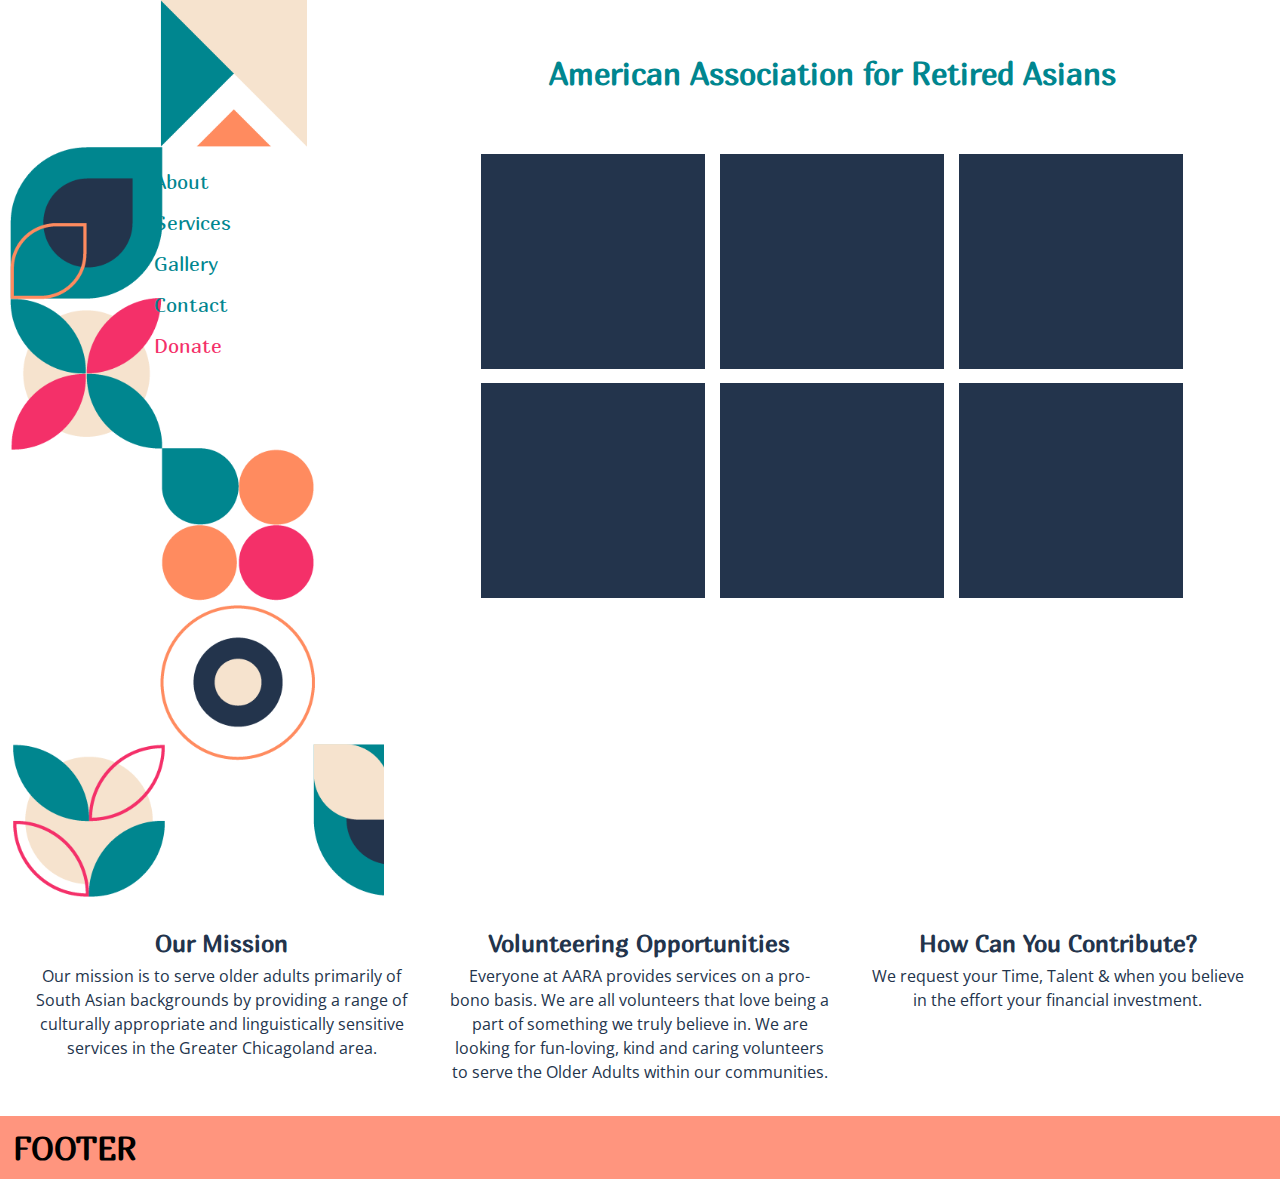
==== final_project/index.html @ 6210f530 "Edits" ====
<!DOCTYPE html>
<html>
<head>
	<title>American Association for Retired Asians</title>
	<link rel="stylesheet" type="text/css" href="css/reset.css">
	<link rel="stylesheet" type="text/css" href="css/style.css">
</head>

<body>
	<main>
		<header>
			<h1>American Association for Retired Asians</h1>
		</header>
		
		<div id="nav-height" class="clearfix">
			<nav>
				<a href="">About</a>
				<a href="">Services</a>
				<a href="">Gallery</a>
				<a href="">Contact</a>
				<a href="" id="donate">Donate</a>

			</nav>

			<aside>
				<div id="fig-collage">
				<figure>
			
				</figure>
				<figure>
					
				</figure>
				<figure>
					
				</figure>
				<figure>
					
				</figure>
				<figure>
					
				</figure>
				<figure>
					
				</figure>
				</div>
			</aside>
		</div>

		<section class="clearfix">
			<article>
				<h2>Our Mission</h2>
				<p>Our mission is to serve older adults primarily of South Asian backgrounds by providing a range of culturally appropriate and linguistically sensitive services in the Greater Chicagoland area.</p>
			</article>
			<article>
				<h2>Volunteering Opportunities</h2>
				<p>Everyone at AARA provides services on a pro- bono basis. We are all volunteers that love being a part of something we truly believe in. We are looking for fun-loving, kind and caring volunteers to serve the Older Adults within our communities.</p>
			</article>
			<article>
				<h2>How Can You Contribute?</h2>
				<p>We request your Time, Talent & when you believe in the effort your financial investment.</p>
			</article>
		</section>


		<footer>
			<h1>FOOTER</h1>
		</footer>
	</main>

</body>
</html>
---- final_project/css/style.css ----
@import url('https://fonts.googleapis.com/css?family=Marmelad|Open+Sans&display=swap');

		main {
			font-family: "Open Sans";
			font-size: 1em;
		}

		header {
			background-color: #FFFFFF;
			color: #00868F;
    		padding-left: 30%;
    		text-align: center;
    		background-image: url("../images/logo_place2.png");
    		background-repeat: no-repeat;
    		background-size: auto 100%;
    		background-position: 14px 0;
    		display: flex;
    		justify-content: center;
    		align-items: center;
    		font-size: 1.2vw;
    		height: 16.33vh;
		}

		h1, h2 {
			font-family: 'Marmelad', sans-serif;
		}

		nav {
			font-family: 'Marmelad', sans-serif;
			font-size: 1.6vw;
			background-color: #FFFFFF;
			width: 30%;
			float: left;
			padding: 1.2% 10% 0% 12%;
			background-image: url("../images/nav_background.png");
			background-repeat: no-repeat;
			background-size: auto 100%;
			background-position: 10px 0;
			line-height: 2em;
			height: 83.33vh;
			}

		nav a {
			text-decoration: none;
			color: #00868F;
		}

		nav a:hover {
			text-decoration: none;
			color: #23344C;
		}

		#donate {
			color: #F43069;
		}	

		figure {
			background-color: #23344C;
			width: 31.333%;
			float: left;
			padding: 1%;
			padding-bottom: 29%;
			margin: 1%;
		}

		section {
			background-color: #FFFFFF;
			padding: 1%;
		}

		article {
			width: 32.33%;
			background-color: #ffffff;
			float: left;
			padding: 1%;
			margin: .5%;
			color: #23344C;
			text-align: center;
		}

		aside {
			background-color: #FFFFFF;
   			width: 70%;
			float: left;
			padding-bottom: 5%;
		}

		#nav-height {
			display: flex;
    		/*margin:0 auto;*/
		}

		#fig-collage {
			width: 80%;
			text-align: center;
			margin-left: auto;
			margin-right: auto;
		}

		p {
			line-height: 1.5em;
			padding-top: 2%;
		}

		footer {
			background-color: #FF957E;
   			padding: 1%;
   			clear: both;
		}

		.clearfix:after {
    	display: block;
    	content: " ";
    	clear: both;
		}

		* {
		margin: 0;
		padding: 0;
		box-sizing: border-box;
		}
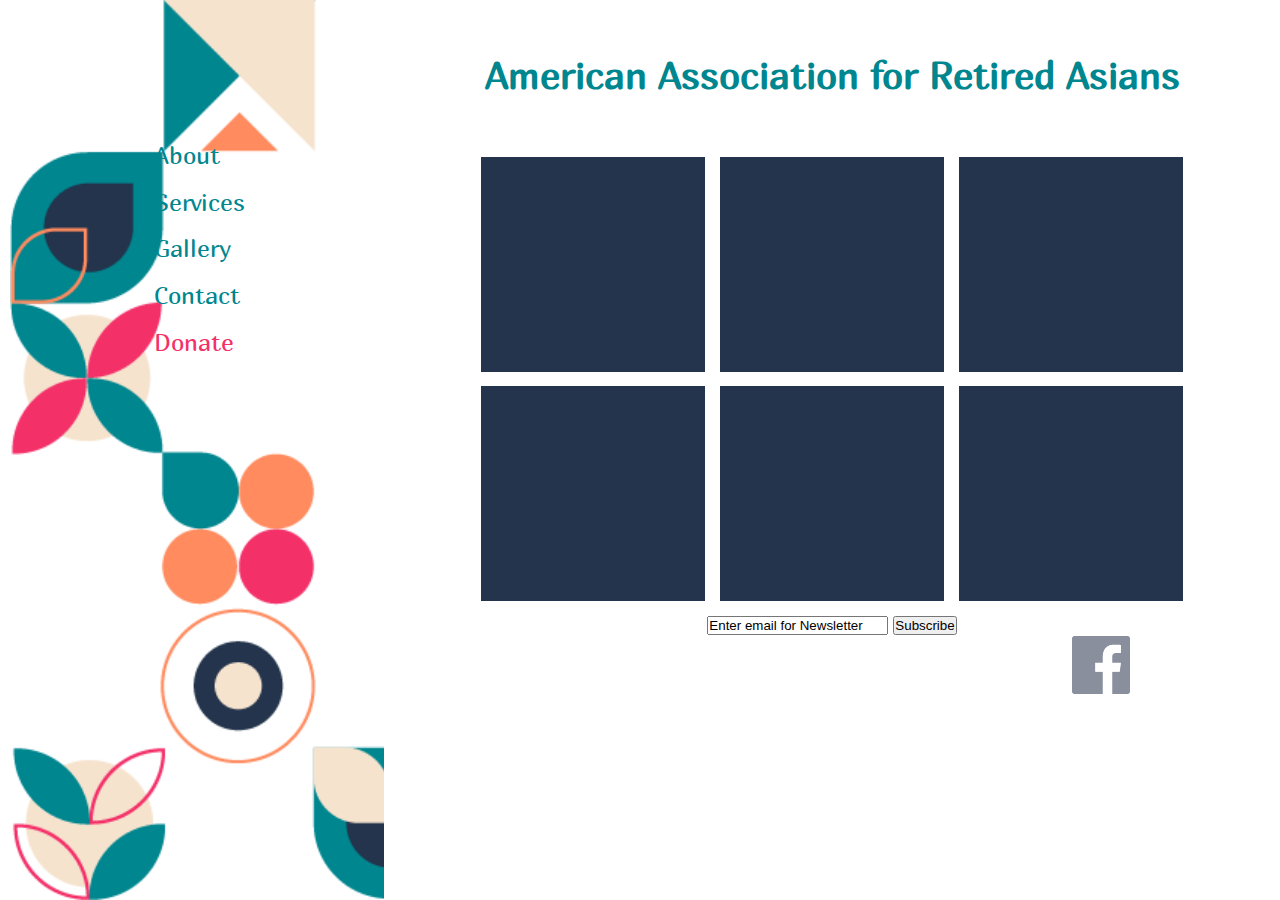
==== commit 5d01a7a2: "edits" ====
--- a/final_project/index.html
+++ b/final_project/index.html
@@ -4,23 +4,22 @@
 	<title>American Association for Retired Asians</title>
 	<link rel="stylesheet" type="text/css" href="css/reset.css">
 	<link rel="stylesheet" type="text/css" href="css/style.css">
+	<meta name="viewport" content="width=device-width, initial-scale=1">
 </head>
 
-<body>
+<body>	
+	<nav>
+			<a href="">About</a><br>
+			<a href="">Services</a><br>
+			<a href="">Gallery</a><br>
+			<a href="">Contact</a><br>
+			<a href="" id="donate">Donate</a><br>
+
+	</nav>
 	<main>
-		<header>
-			<h1>American Association for Retired Asians</h1>
-		</header>
-		
-		<div id="nav-height" class="clearfix">
-			<nav>
-				<a href="">About</a>
-				<a href="">Services</a>
-				<a href="">Gallery</a>
-				<a href="">Contact</a>
-				<a href="" id="donate">Donate</a>
-
-			</nav>
+			<header>
+				<h1>American Association for Retired Asians</h1>
+			</header>
 
 			<aside>
 				<div id="fig-collage">
@@ -43,29 +42,18 @@
 					
 				</figure>
 				</div>
+
 			</aside>
-		</div>
 
-		<section class="clearfix">
-			<article>
-				<h2>Our Mission</h2>
-				<p>Our mission is to serve older adults primarily of South Asian backgrounds by providing a range of culturally appropriate and linguistically sensitive services in the Greater Chicagoland area.</p>
-			</article>
-			<article>
-				<h2>Volunteering Opportunities</h2>
-				<p>Everyone at AARA provides services on a pro- bono basis. We are all volunteers that love being a part of something we truly believe in. We are looking for fun-loving, kind and caring volunteers to serve the Older Adults within our communities.</p>
-			</article>
-			<article>
-				<h2>How Can You Contribute?</h2>
-				<p>We request your Time, Talent & when you believe in the effort your financial investment.</p>
-			</article>
-		</section>
+			<div class="clearfix"></div>
 
-
-		<footer>
-			<h1>FOOTER</h1>
-		</footer>
+			<footer>
+				<span class="newsletter"><form>
+				<input type="text" value="Enter email for Newsletter">
+				<input type="button" value="Subscribe">
+				</form></span>
+				<span class="connect"><img src="images/fb_logo.png" width="auto" height="auto"></span>
+			</footer>
 	</main>
-
 </body>
 </html>--- a/final_project/css/style.css
+++ b/final_project/css/style.css
@@ -2,23 +2,21 @@
 
 		main {
 			font-family: "Open Sans";
-			font-size: 1em;
+    		font-size: 100%;
+    		width: 70%;
+    		float: left;
 		}
 
 		header {
 			background-color: #FFFFFF;
 			color: #00868F;
-    		padding-left: 30%;
     		text-align: center;
-    		background-image: url("../images/logo_place2.png");
-    		background-repeat: no-repeat;
-    		background-size: auto 100%;
-    		background-position: 14px 0;
     		display: flex;
     		justify-content: center;
     		align-items: center;
-    		font-size: 1.2vw;
-    		height: 16.33vh;
+    		min-height: 16.666vh;
+    		font-size: 1.2em;
+
 		}
 
 		h1, h2 {
@@ -27,20 +25,22 @@
 
 		nav {
 			font-family: 'Marmelad', sans-serif;
-			font-size: 1.6vw;
+			font-size: 1.5em;
 			background-color: #FFFFFF;
 			width: 30%;
 			float: left;
-			padding: 1.2% 10% 0% 12%;
-			background-image: url("../images/nav_background.png");
+			padding: 10.3% 10% 0% 12%;
+			line-height: 1.95em;
+			background-image: url("../images/nav_all.png");
 			background-repeat: no-repeat;
 			background-size: auto 100%;
 			background-position: 10px 0;
-			line-height: 2em;
-			height: 83.33vh;
+			min-height: 100vh;
+			position: relative;
 			}
 
 		nav a {
+			position: absolute;
 			text-decoration: none;
 			color: #00868F;
 		}
@@ -63,31 +63,10 @@
 			margin: 1%;
 		}
 
-		section {
-			background-color: #FFFFFF;
-			padding: 1%;
-		}
-
-		article {
-			width: 32.33%;
-			background-color: #ffffff;
-			float: left;
-			padding: 1%;
-			margin: .5%;
-			color: #23344C;
-			text-align: center;
-		}
-
 		aside {
 			background-color: #FFFFFF;
-   			width: 70%;
-			float: left;
-			padding-bottom: 5%;
-		}
-
-		#nav-height {
-			display: flex;
-    		/*margin:0 auto;*/
+   			width: 100%;
+   			min-height: 6
 		}
 
 		#fig-collage {
@@ -103,9 +82,19 @@
 		}
 
 		footer {
-			background-color: #FF957E;
-   			padding: 1%;
-   			clear: both;
+			background-color: #FFFFFF;
+			color: #00868F;
+    		min-height: 16.666vh;
+    		text-align: center;
+    		font-size: 1.2em;
+		}
+
+		.connect {
+			padding-left: 30%;
+		}
+
+		.newsletter {
+			padding-right: 30%;
 		}
 
 		.clearfix:after {
@@ -118,4 +107,81 @@
 		margin: 0;
 		padding: 0;
 		box-sizing: border-box;
-		}+		}
+
+		/* For iphone 10 in landscape mode */ 			
+		@media only screen and (max-width: 812px) {
+
+			nav {
+				line-height: .95em;
+			}
+
+			nav a {
+				font-size: .5em;
+			}
+
+			header {
+				font-size: .6em;
+			}
+
+		}
+
+		/* For iphone 10 portrait mode */
+
+		@media only screen and (max-width: 640px) {
+
+			section {
+				background-image: url("../images/nav_all.png");
+				background-position: center;
+				background-repeat: no-repeat;
+				background-size: auto 100%;
+				height: 100vh;
+			}
+
+			main {
+				width: 100%;
+			}
+
+			nav {
+				float: none;
+				background: none;
+				font-size: 1em;
+				width: 100%;
+				text-align: center;
+				padding: 1% 1%;
+				min-height: auto;
+			}
+
+			nav a {
+				padding-left: .7%;
+				padding-right: .7%;
+			}
+
+			aside {
+				float: none;
+				width: 100%;
+				padding: 6.3%;
+				background: none;
+			}
+
+
+			header {
+				background: none;
+				font-size: 1em;
+				padding: 5% 0 0 5%;
+			}
+
+			footer {
+				background: none;
+				font-size: 1em;
+				padding: 1%;
+			}
+
+			figure {
+				width: 48%;
+				float: left;
+				padding-bottom: 48%;
+			}
+
+		}
+		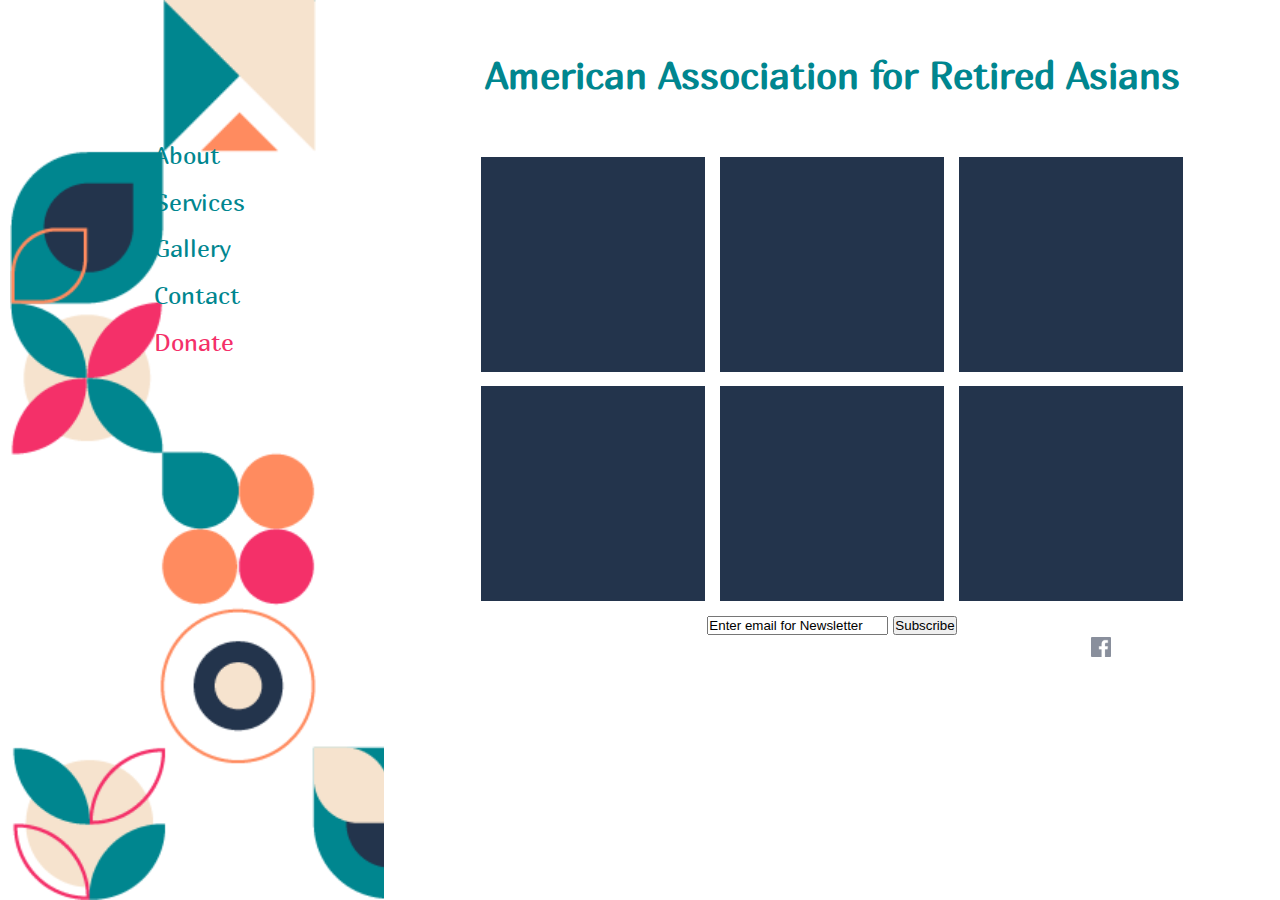
==== commit a6378632: "edits" ====
--- a/final_project/index.html
+++ b/final_project/index.html
@@ -9,11 +9,11 @@
 
 <body>	
 	<nav>
-			<a href="">About</a><br>
-			<a href="">Services</a><br>
-			<a href="">Gallery</a><br>
-			<a href="">Contact</a><br>
-			<a href="" id="donate">Donate</a><br>
+			<a href="">About</a>
+			<a href="">Services</a>
+			<a href="">Gallery</a>
+			<a href="">Contact</a>
+			<a href="" id="donate">Donate</a>
 
 	</nav>
 	<main>
@@ -52,7 +52,7 @@
 				<input type="text" value="Enter email for Newsletter">
 				<input type="button" value="Subscribe">
 				</form></span>
-				<span class="connect"><img src="images/fb_logo.png" width="auto" height="auto"></span>
+				<span class="connect"><img src="images/fb_logo.png" width="20px" height="20px"></span>
 			</footer>
 	</main>
 </body>
--- a/final_project/css/style.css
+++ b/final_project/css/style.css
@@ -40,7 +40,6 @@
 			}
 
 		nav a {
-			position: absolute;
 			text-decoration: none;
 			color: #00868F;
 		}
@@ -130,14 +129,6 @@
 
 		@media only screen and (max-width: 640px) {
 
-			section {
-				background-image: url("../images/nav_all.png");
-				background-position: center;
-				background-repeat: no-repeat;
-				background-size: auto 100%;
-				height: 100vh;
-			}
-
 			main {
 				width: 100%;
 			}
@@ -145,11 +136,11 @@
 			nav {
 				float: none;
 				background: none;
-				font-size: 1em;
+				font-size: 2em;
 				width: 100%;
 				text-align: center;
 				padding: 1% 1%;
-				min-height: auto;
+				min-height: 5vh;
 			}
 
 			nav a {
@@ -160,21 +151,23 @@
 			aside {
 				float: none;
 				width: 100%;
-				padding: 6.3%;
 				background: none;
+				min-height: 75vh;
 			}
 
 
 			header {
 				background: none;
-				font-size: 1em;
-				padding: 5% 0 0 5%;
+				font-size: .6em;
+				min-height: 10vh;
+
 			}
 
 			footer {
 				background: none;
 				font-size: 1em;
 				padding: 1%;
+				min-height: 10vh;
 			}
 
 			figure {
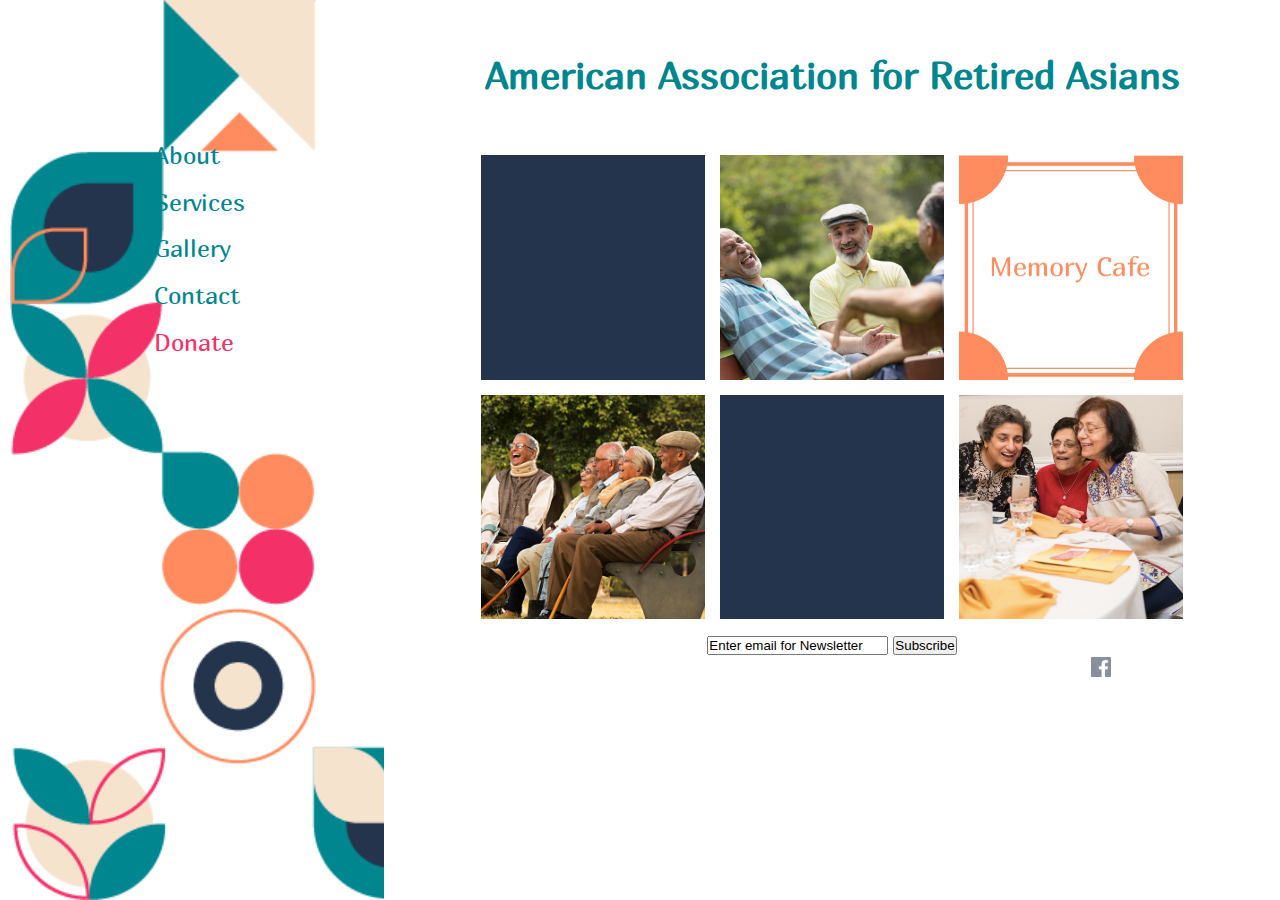
==== commit 62dd06cc: "final project edits" ====
--- a/final_project/index.html
+++ b/final_project/index.html
@@ -23,24 +23,25 @@
 
 			<aside>
 				<div id="fig-collage">
-				<figure>
-			
-				</figure>
-				<figure>
+				<figure class="bluebg">
 					
 				</figure>
 				<figure>
+					<img src="images/image1.jpg" width="100%" height="100%">
+				</figure>
+				<figure>
+					<img src="images/memory.png" width="100%" height="100%">
+				</figure>
+				<figure>
+					<img src="images/image2.jpg" width="100%" height="100%">
+				</figure>
+				<figure class="bluebg">
 					
 				</figure>
 				<figure>
-					
+					<img src="images/image3.jpg" width="100%" height="100%">
 				</figure>
-				<figure>
-					
-				</figure>
-				<figure>
-					
-				</figure>
+
 				</div>
 
 			</aside>
--- a/final_project/css/style.css
+++ b/final_project/css/style.css
@@ -54,18 +54,27 @@
 		}	
 
 		figure {
-			background-color: #23344C;
 			width: 31.333%;
 			float: left;
-			padding: 1%;
-			padding-bottom: 29%;
-			margin: 1%;
+			border: 0;
+			/*padding-bottom: 29%;*/
+			margin: .7% 1%;
+		}
+
+		.bluebg {
+			background-color: #23344C;
+			padding-bottom: 31.333%;
 		}
 
 		aside {
 			background-color: #FFFFFF;
    			width: 100%;
-   			min-height: 6
+		}
+
+		img {
+			padding: 0;
+			margin: 0;
+			border: 0;
 		}
 
 		#fig-collage {
@@ -112,7 +121,8 @@
 		@media only screen and (max-width: 812px) {
 
 			nav {
-				line-height: .95em;
+				line-height: .7em;
+				width: 2=3	5%;
 			}
 
 			nav a {
@@ -121,6 +131,16 @@
 
 			header {
 				font-size: .6em;
+				min-height: 16.666;
+			}
+
+			footer {
+				font-size: .6em;
+				min-height: 16.666;
+			}
+
+			main {
+				width: 65%;
 			}
 
 		}
@@ -152,7 +172,7 @@
 				float: none;
 				width: 100%;
 				background: none;
-				min-height: 75vh;
+				min-height: 65vh;
 			}
 
 
@@ -173,8 +193,11 @@
 			figure {
 				width: 48%;
 				float: left;
+			}
+
+			.bluebg {
+				background-color: #23344C;
 				padding-bottom: 48%;
-			}
 
 		}
 		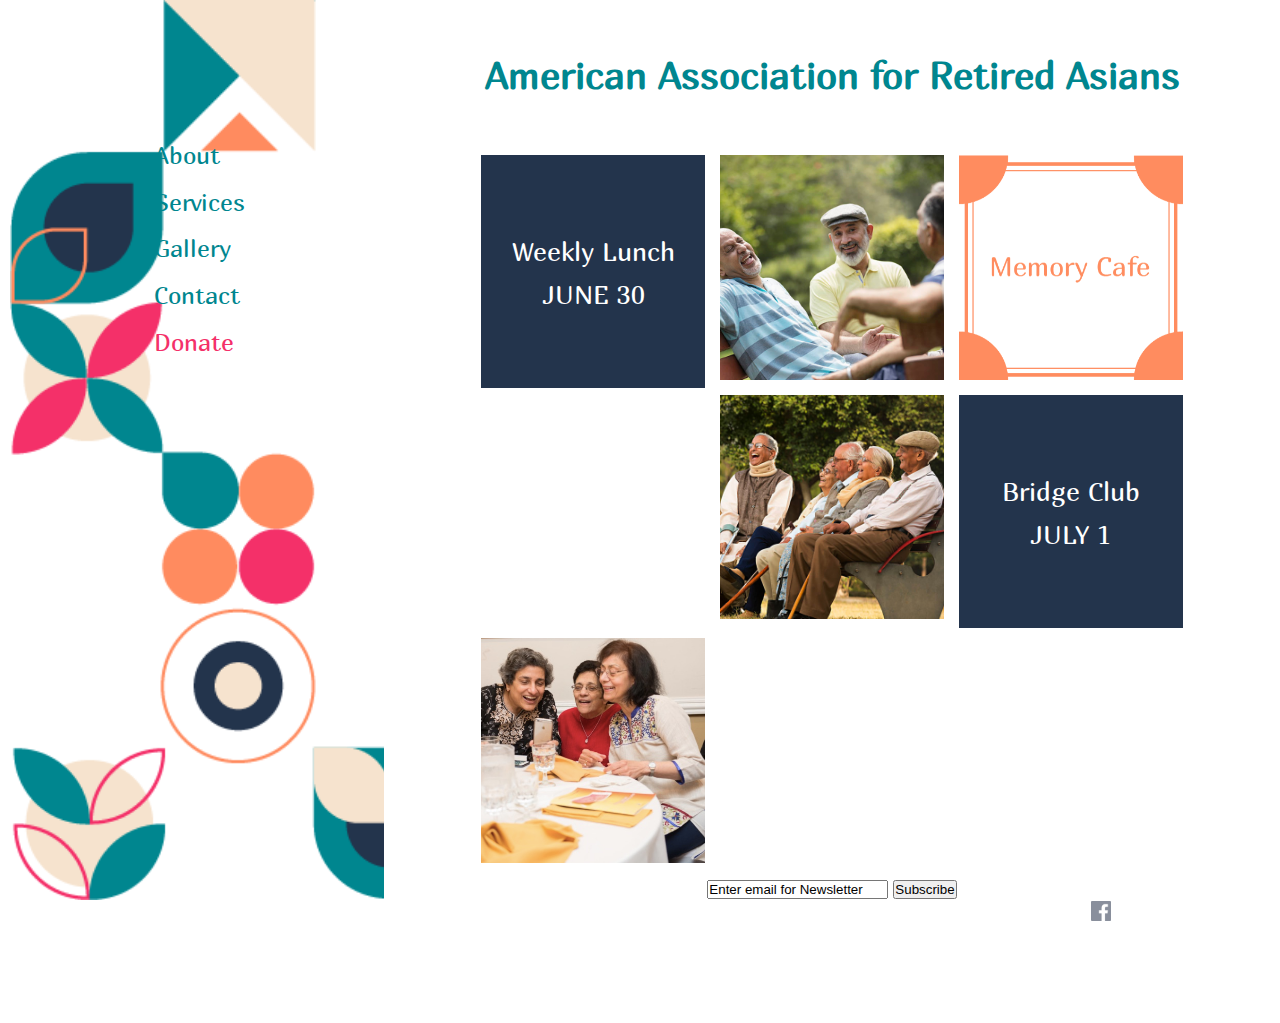
==== commit b4340a54: "edits" ====
--- a/final_project/index.html
+++ b/final_project/index.html
@@ -24,7 +24,8 @@
 			<aside>
 				<div id="fig-collage">
 				<figure class="bluebg">
-					
+					<p>Weekly Lunch</p>
+					<p>JUNE 30</p>
 				</figure>
 				<figure>
 					<img src="images/image1.jpg" width="100%" height="100%">
@@ -36,7 +37,8 @@
 					<img src="images/image2.jpg" width="100%" height="100%">
 				</figure>
 				<figure class="bluebg">
-					
+					<p>Bridge Club</p>
+					<p>JULY 1</p>
 				</figure>
 				<figure>
 					<img src="images/image3.jpg" width="100%" height="100%">
--- a/final_project/css/style.css
+++ b/final_project/css/style.css
@@ -63,7 +63,12 @@
 
 		.bluebg {
 			background-color: #23344C;
-			padding-bottom: 31.333%;
+			font-family: 'Marmelad', sans-serif;
+			color: white;
+			font-size: 1.6em;
+			text-align: center;
+			padding: 10.3% 0;
+			
 		}
 
 		aside {
@@ -197,7 +202,13 @@
 
 			.bluebg {
 				background-color: #23344C;
-				padding-bottom: 48%;
+				font-family: 'Marmelad', sans-serif;
+				color: white;
+				font-size: 1.3em;
+				text-align: center;
+				padding: 15.2% 0;
+			
+			}
 
 		}
 		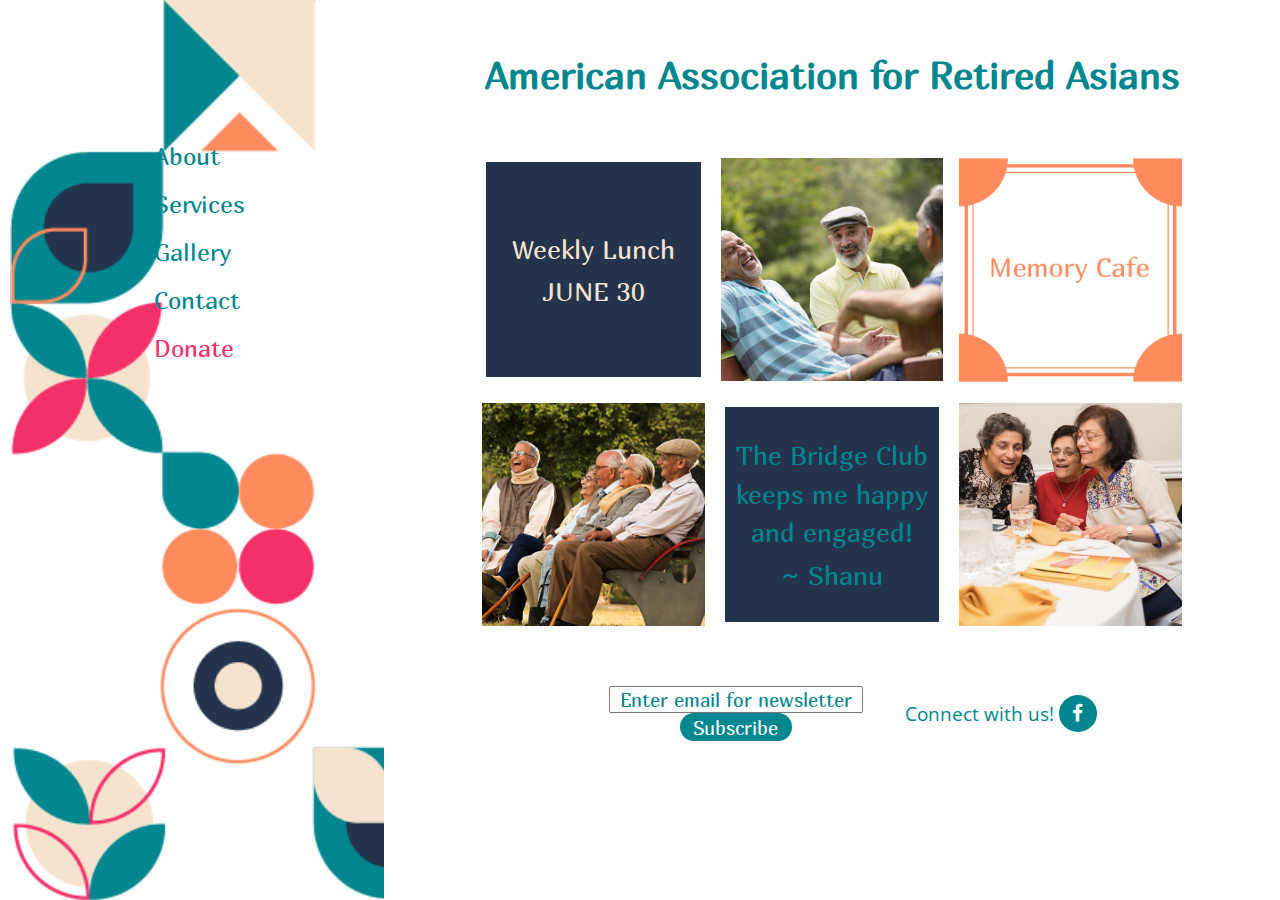
==== commit 5e2c3217: "edits to final page" ====
--- a/final_project/index.html
+++ b/final_project/index.html
@@ -4,6 +4,7 @@
 	<title>American Association for Retired Asians</title>
 	<link rel="stylesheet" type="text/css" href="css/reset.css">
 	<link rel="stylesheet" type="text/css" href="css/style.css">
+	<link rel="stylesheet" href="https://cdnjs.cloudflare.com/ajax/libs/font-awesome/4.7.0/css/font-awesome.min.css">
 	<meta name="viewport" content="width=device-width, initial-scale=1">
 </head>
 
@@ -21,41 +22,39 @@
 				<h1>American Association for Retired Asians</h1>
 			</header>
 
-			<aside>
 				<div id="fig-collage">
 				<figure class="bluebg">
+					<div>
 					<p>Weekly Lunch</p>
 					<p>JUNE 30</p>
+					</div>
 				</figure>
 				<figure>
 					<img src="images/image1.jpg" width="100%" height="100%">
 				</figure>
 				<figure>
-					<img src="images/memory.png" width="100%" height="100%">
+					<img src="images/memory_cafe.png" width="100%" height="100%">
 				</figure>
 				<figure>
 					<img src="images/image2.jpg" width="100%" height="100%">
 				</figure>
 				<figure class="bluebg">
-					<p>Bridge Club</p>
-					<p>JULY 1</p>
+					<div class="testimonial">
+					<p>The Bridge Club keeps me happy and engaged! </p>
+					<p>~ Shanu</p>
+					</div>
 				</figure>
 				<figure>
 					<img src="images/image3.jpg" width="100%" height="100%">
 				</figure>
-
 				</div>
 
-			</aside>
-
 			<div class="clearfix"></div>
-
 			<footer>
-				<span class="newsletter"><form>
-				<input type="text" value="Enter email for Newsletter">
-				<input type="button" value="Subscribe">
-				</form></span>
-				<span class="connect"><img src="images/fb_logo.png" width="20px" height="20px"></span>
+				<form>
+				<input type="text" value="Enter email for newsletter" class="textfield"><input type="button" value="Subscribe" class="button">
+				</form>
+				Connect with us!&nbsp;<a href="#" class="fa fa-facebook"></a>
 			</footer>
 	</main>
 </body>
--- a/final_project/css/style.css
+++ b/final_project/css/style.css
@@ -30,7 +30,7 @@
 			width: 30%;
 			float: left;
 			padding: 10.3% 10% 0% 12%;
-			line-height: 1.95em;
+			line-height: 2em;
 			background-image: url("../images/nav_all.png");
 			background-repeat: no-repeat;
 			background-size: auto 100%;
@@ -54,21 +54,41 @@
 		}	
 
 		figure {
-			width: 31.333%;
+			width: 33.333%;
 			float: left;
-			border: 0;
-			/*padding-bottom: 29%;*/
-			margin: .7% 1%;
+			border: .5em solid #ffffff;
 		}
 
 		.bluebg {
 			background-color: #23344C;
-			font-family: 'Marmelad', sans-serif;
-			color: white;
+			position: relative;
+			font-family: 'Marmelad', sans-serif;
+			color: #F6E3CE;
 			font-size: 1.6em;
 			text-align: center;
-			padding: 10.3% 0;
 			
+		}
+
+		.bluebg div {
+			position: absolute;
+			top: 50%;
+			left: 50%;
+			transform: translate(-50%,-50%);
+			width: 100%;
+			padding: 1%;
+		}
+
+		.bluebg:after {
+			content: "";
+			display: block;
+			width: 100%;
+			height: 0;
+			padding-bottom: 100%;
+
+		}
+
+		.testimonial {
+			color: #00868F;
 		}
 
 		aside {
@@ -100,14 +120,59 @@
     		min-height: 16.666vh;
     		text-align: center;
     		font-size: 1.2em;
-		}
-
-		.connect {
-			padding-left: 30%;
-		}
-
-		.newsletter {
-			padding-right: 30%;
+    		display: flex;
+    		justify-content: center;
+    		align-items: center;
+		}
+
+		.textfield {
+			display: inline;
+			font-family: 'Marmelad', sans-serif;
+			font-size: 1em;
+			color: #00868F;
+			width: 75%;
+			text-align: center;
+		}
+
+		.button {
+			font-family: 'Marmelad', sans-serif;
+			font-size: 1em;
+			display: inline;
+			background-color: #00868F;
+			color: white;
+			padding: .7% 4%;
+			border: none;
+			border-radius: 1em;
+		}
+
+		.button:hover {
+			font-family: 'Marmelad', sans-serif;
+			font-size: 1em;
+			display: inline;
+			background-color: #23344C;
+			color: white;
+			padding: .7% 4%;
+			border: none;
+			border-radius: 1em;
+		}
+
+		.fa {
+  			padding: 1%;
+  			font-size: 1em;
+  			width: 2em;
+  			text-align: center;
+  			text-decoration: none;
+  			border-radius: 100%;
+		}	
+		
+		.fa-facebook {
+ 			background: #00868F;
+  			color: white;
+		}
+
+		.fa-facebook:hover {
+ 			background: #23344C;
+  			color: white;
 		}
 
 		.clearfix:after {
@@ -122,12 +187,12 @@
 		box-sizing: border-box;
 		}
 
-		/* For iphone 10 in landscape mode */ 			
+		/* For iphone 10 in landscape mode 			
 		@media only screen and (max-width: 812px) {
 
 			nav {
 				line-height: .7em;
-				width: 2=3	5%;
+				width: 35%;
 			}
 
 			nav a {
@@ -150,9 +215,9 @@
 
 		}
 
-		/* For iphone 10 portrait mode */
-
-		@media only screen and (max-width: 640px) {
+		/* For tablets */
+
+		@media only screen and (max-width: 768px) {
 
 			main {
 				width: 100%;
@@ -161,11 +226,11 @@
 			nav {
 				float: none;
 				background: none;
-				font-size: 2em;
+				font-size: 1em;
 				width: 100%;
 				text-align: center;
 				padding: 1% 1%;
-				min-height: 5vh;
+				min-height: auto;
 			}
 
 			nav a {
@@ -173,18 +238,11 @@
 				padding-right: .7%;
 			}
 
-			aside {
-				float: none;
-				width: 100%;
-				background: none;
-				min-height: 65vh;
-			}
-
-
 			header {
 				background: none;
-				font-size: .6em;
-				min-height: 10vh;
+				font-size: .8em;
+				padding: 1%;
+				min-height: auto;
 
 			}
 
@@ -192,23 +250,46 @@
 				background: none;
 				font-size: 1em;
 				padding: 1%;
-				min-height: 10vh;
+				min-height: auto;
 			}
 
 			figure {
-				width: 48%;
-				float: left;
+				width: 50%;
 			}
 
 			.bluebg {
 				background-color: #23344C;
 				font-family: 'Marmelad', sans-serif;
-				color: white;
-				font-size: 1.3em;
+				color: #F6E3CE;
+				font-size: 1.5em;
 				text-align: center;
-				padding: 15.2% 0;
 			
 			}
 
 		}
+
+		/* For phones */
+
+		@media only screen and (max-width: 640px) {
+			header {
+				background: none;
+				font-size: .6em;
+				padding: 1%;
+				min-height: auto;
+
+			}
+
+			.bluebg {
+				background-color: #23344C;
+				font-family: 'Marmelad', sans-serif;
+				color: #F6E3CE;
+				font-size: 1.2em;
+				text-align: center;
+			
+			}
+
+			.bluebg div {
+			padding: 7%;
+			}
+		}
 		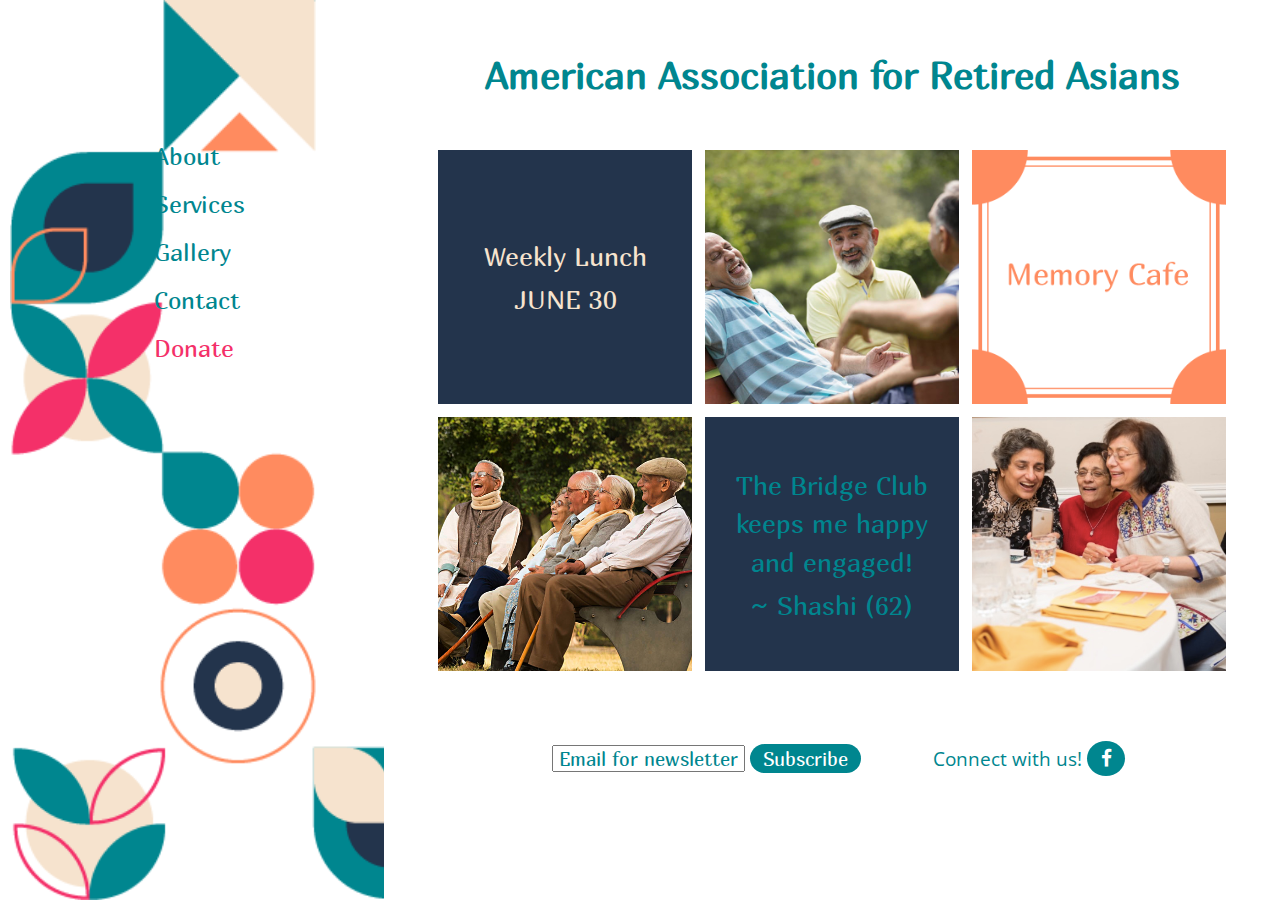
==== commit fc37adac: "Edits" ====
--- a/final_project/index.html
+++ b/final_project/index.html
@@ -22,39 +22,42 @@
 				<h1>American Association for Retired Asians</h1>
 			</header>
 
-				<div id="fig-collage">
-				<figure class="bluebg">
-					<div>
+				<div id="fig-collage" class="clearfix">
+				<figure>
+					<div class="calendar">
 					<p>Weekly Lunch</p>
 					<p>JUNE 30</p>
 					</div>
 				</figure>
 				<figure>
-					<img src="images/image1.jpg" width="100%" height="100%">
+					<img src="images/image1.jpg">
+				</figure>
+				<figure class="whitebg">
+					<img src="images/memory_cafe.png">
 				</figure>
 				<figure>
-					<img src="images/memory_cafe.png" width="100%" height="100%">
+					<img src="images/image2.jpg">
 				</figure>
 				<figure>
-					<img src="images/image2.jpg" width="100%" height="100%">
-				</figure>
-				<figure class="bluebg">
 					<div class="testimonial">
 					<p>The Bridge Club keeps me happy and engaged! </p>
-					<p>~ Shanu</p>
+					<p>~ Shashi (62)</p>
 					</div>
 				</figure>
 				<figure>
-					<img src="images/image3.jpg" width="100%" height="100%">
+					<img src="images/image3.jpg">
 				</figure>
 				</div>
 
-			<div class="clearfix"></div>
 			<footer>
-				<form>
-				<input type="text" value="Enter email for newsletter" class="textfield"><input type="button" value="Subscribe" class="button">
-				</form>
-				Connect with us!&nbsp;<a href="#" class="fa fa-facebook"></a>
+					<article>
+						<form>
+						<input type="text" value="Email for newsletter" class="textfield">&nbsp;<input type="button" value="Subscribe" class="button">
+						</form>
+					</article>
+					<article>
+						Connect with us!&nbsp;<a href="#" class="fa fa-facebook"></a>
+					</article>
 			</footer>
 	</main>
 </body>
--- a/final_project/css/style.css
+++ b/final_project/css/style.css
@@ -14,7 +14,7 @@
     		display: flex;
     		justify-content: center;
     		align-items: center;
-    		min-height: 16.666vh;
+    		height: 16.666vh;
     		font-size: 1.2em;
 
 		}
@@ -54,41 +54,55 @@
 		}	
 
 		figure {
-			width: 33.333%;
 			float: left;
-			border: .5em solid #ffffff;
-		}
-
-		.bluebg {
-			background-color: #23344C;
 			position: relative;
-			font-family: 'Marmelad', sans-serif;
-			color: #F6E3CE;
+			width: calc(33.333% - .5em);
+			margin-left: .25em;
+			margin-right: .25em;
+			margin-bottom: .5em;
+			font-family: 'Marmelad', sans-serif;
 			font-size: 1.6em;
 			text-align: center;
+			overflow: hidden;
+			background-color: #23344C;
 			
 		}
 
-		.bluebg div {
+		figure:after {
+			content: "";
+			display: block;
+			width: 100%;
+			height: 0;
+			padding-bottom: 100%;
+
+		}
+
+		figure div {
 			position: absolute;
 			top: 50%;
 			left: 50%;
 			transform: translate(-50%,-50%);
 			width: 100%;
-			padding: 1%;
-		}
-
-		.bluebg:after {
-			content: "";
-			display: block;
-			width: 100%;
-			height: 0;
-			padding-bottom: 100%;
-
+			padding: 5%;
+
+		}
+
+		figure img {
+			position: absolute;
+			top: 0;
+			left: 0;
+		}
+
+		.whitebg {
+			background-color: #fff;
 		}
 
 		.testimonial {
 			color: #00868F;
+		}
+
+		.calendar {
+			color: #F6E3CE;
 		}
 
 		aside {
@@ -97,14 +111,13 @@
 		}
 
 		img {
-			padding: 0;
-			margin: 0;
-			border: 0;
+			display: block;
+			width: 100%;
 		}
 
 		#fig-collage {
-			width: 80%;
-			text-align: center;
+			width: 100%;
+			max-width: 800px;
 			margin-left: auto;
 			margin-right: auto;
 		}
@@ -117,12 +130,22 @@
 		footer {
 			background-color: #FFFFFF;
 			color: #00868F;
-    		min-height: 16.666vh;
     		text-align: center;
     		font-size: 1.2em;
+    		height: 16.666vh;
     		display: flex;
     		justify-content: center;
     		align-items: center;
+    		padding-left: 18%;
+    		padding-right: 10%
+		}
+
+		article {
+			float: left;
+			width: 50%;
+			display: flex;
+			justify-content: center;
+			align-items: center;
 		}
 
 		.textfield {
@@ -130,7 +153,7 @@
 			font-family: 'Marmelad', sans-serif;
 			font-size: 1em;
 			color: #00868F;
-			width: 75%;
+			width: 60%;
 			text-align: center;
 		}
 
@@ -140,7 +163,7 @@
 			display: inline;
 			background-color: #00868F;
 			color: white;
-			padding: .7% 4%;
+			padding: 1% 4%;
 			border: none;
 			border-radius: 1em;
 		}
@@ -151,15 +174,16 @@
 			display: inline;
 			background-color: #23344C;
 			color: white;
-			padding: .7% 4%;
+			padding: 1% 4%;
 			border: none;
 			border-radius: 1em;
 		}
 
 		.fa {
-  			padding: 1%;
+  			padding: 2.5%;
   			font-size: 1em;
   			width: 2em;
+  			height: auto;
   			text-align: center;
   			text-decoration: none;
   			border-radius: 100%;
@@ -176,15 +200,15 @@
 		}
 
 		.clearfix:after {
-    	display: block;
-    	content: " ";
-    	clear: both;
+    		display: block;
+    		content: " ";
+    		clear: both;
 		}
 
 		* {
-		margin: 0;
-		padding: 0;
-		box-sizing: border-box;
+			margin: 0;
+			padding: 0;
+			box-sizing: border-box;
 		}
 
 		/* For iphone 10 in landscape mode 			
@@ -215,12 +239,14 @@
 
 		}
 
-		/* For tablets */
-
-		@media only screen and (max-width: 768px) {
+		/* For larger tablets such as ipad pro in portrait mode */
+
+		@media only screen and (max-width: 1024px) {
 
 			main {
 				width: 100%;
+				margin-left: auto;
+				margin-right: auto;
 			}
 
 			nav {
@@ -240,56 +266,61 @@
 
 			header {
 				background: none;
-				font-size: .8em;
-				padding: 1%;
-				min-height: auto;
-
+				font-size: 1.2em;
+				padding: 5%;
+				height: auto;
 			}
 
 			footer {
-				background: none;
+				/*background-image: url("../images/footer_mobile2.png");
+				background-repeat: no-repeat;
+				background-size: 100% auto;*/
 				font-size: 1em;
 				padding: 1%;
-				min-height: auto;
 			}
 
 			figure {
-				width: 50%;
-			}
-
-			.bluebg {
-				background-color: #23344C;
-				font-family: 'Marmelad', sans-serif;
-				color: #F6E3CE;
-				font-size: 1.5em;
-				text-align: center;
-			
-			}
-
-		}
-
-		/* For phones */
+				width: calc(50% - 1em);
+				margin-left: .5em;
+				margin-right: 0em;
+				margin-bottom: .5em;
+				font-size: 2.2em;
+			}
+
+			figure:nth-child(4) {
+				display: none;
+				content: "";
+			}
+
+			figure:nth-child(6) {
+				display: none;
+				content: "";
+			}
+
+		}
+
+		/* For phones and smaller tablets in portrait mode */
 
 		@media only screen and (max-width: 640px) {
 			header {
 				background: none;
-				font-size: .6em;
-				padding: 1%;
+				font-size: .7em;
+				padding: 5%;
 				min-height: auto;
 
 			}
 
-			.bluebg {
-				background-color: #23344C;
-				font-family: 'Marmelad', sans-serif;
-				color: #F6E3CE;
-				font-size: 1.2em;
-				text-align: center;
-			
-			}
-
-			.bluebg div {
-			padding: 7%;
-			}
+			article {
+				width: 100%;
+				display: block;
+				clear: all;
+				float: none;
+			}
+
+			figure {
+				font-size: 1.5em;
+			}
+
+
 		}
 		